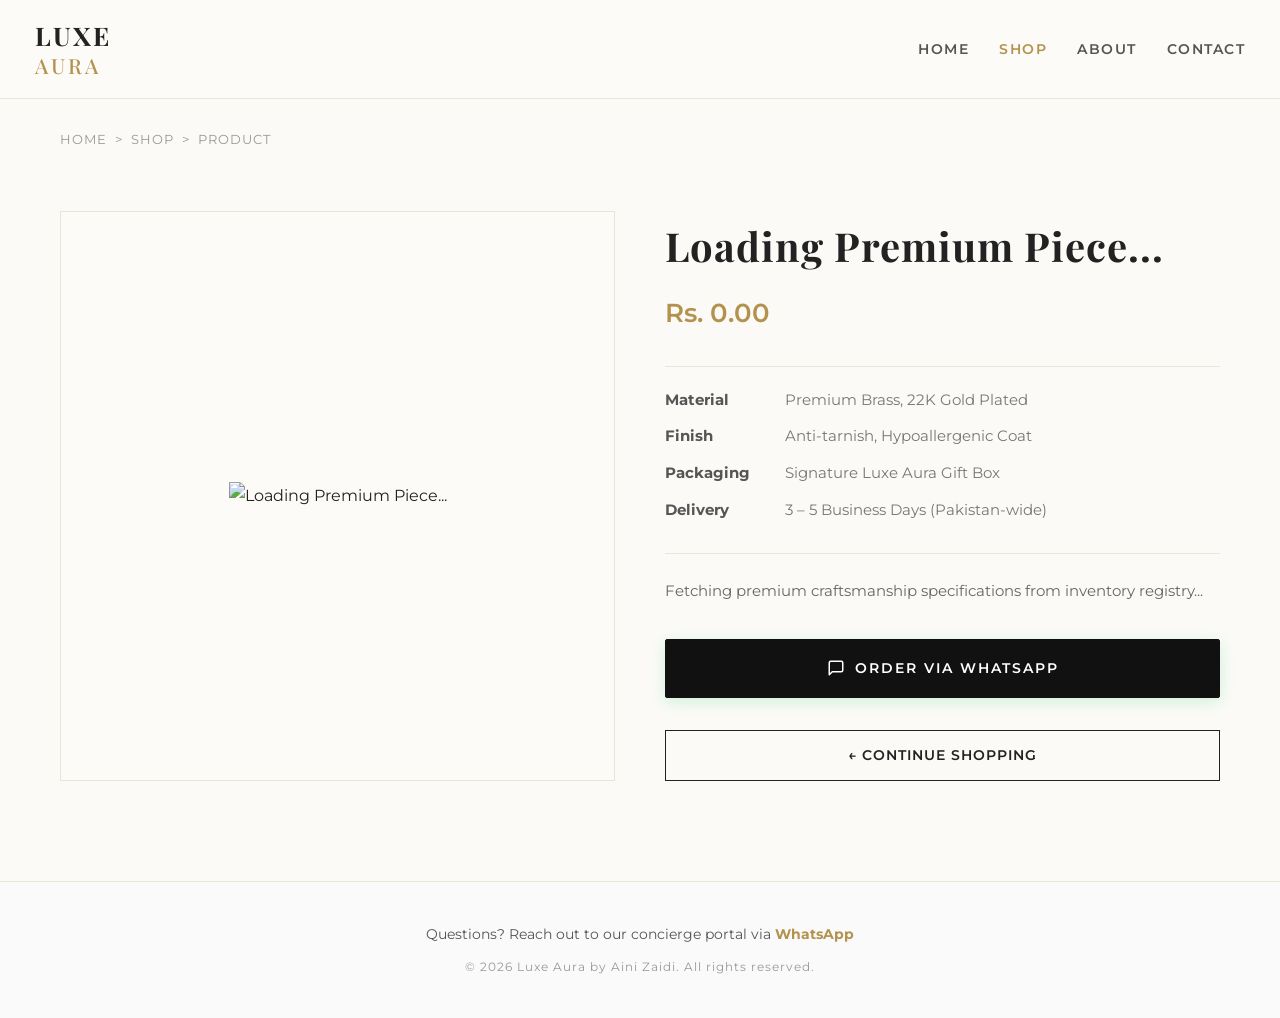
==== product-detail.html @ be536844 "Add files via upload" ====
<!DOCTYPE html>
<html lang="en">
<head>
    <meta charset="UTF-8">
    <meta name="viewport" content="width=device-width, initial-scale=1.0">
    <title>Product Details — Luxe Aura</title>
    <link rel="stylesheet" href="https://cdnjs.cloudflare.com/ajax/libs/font-awesome/6.4.0/css/all.min.css">
    <link rel="stylesheet" href="css/style.css">
    <style>
        /* Luxury Styling Alignment Backup */
        .detail-container-layout {
            display: grid;
            grid-template-columns: 1fr 1fr;
            gap: 50px;
            max-width: 1200px;
            margin: 60px auto;
            padding: 0 20px;
        }
        .img-display-wrapper {
            background: #fdfbf7;
            border: 1px solid #eae5da;
            padding: 30px;
            display: flex;
            align-items: center;
            justify-content: center;
            min-height: 500px;
        }
        .img-display-wrapper img {
            max-width: 100%;
            max-height: 550px;
            object-fit: contain;
        }
        .meta-content-wrapper {
            display: flex;
            flex-direction: column;
            justify-content: center;
        }
        .luxury-heading {
            font-family: 'Playfair Display', serif;
            font-size: 2.5rem;
            color: #222;
            margin-bottom: 10px;
            letter-spacing: 1px;
        }
        .luxury-price {
            font-size: 1.6rem;
            color: #b3924e;
            font-weight: 600;
            margin-bottom: 30px;
        }
        .spec-table-box {
            border-top: 1px solid #eae5da;
            border-bottom: 1px solid #eae5da;
            padding: 20px 0;
            margin-bottom: 25px;
        }
        .spec-row {
            display: flex;
            margin-bottom: 10px;
            font-size: 0.95rem;
        }
        .spec-label {
            width: 120px;
            font-weight: bold;
            color: #555;
        }
        .spec-val {
            color: #777;
        }
        .luxury-desc {
            color: #666;
            line-height: 1.6;
            margin-bottom: 35px;
            font-size: 0.95rem;
        }
        .order-btn {
            background-color: #25D366;
            color: white;
            display: flex;
            align-items: center;
            justify-content: center;
            gap: 12px;
            padding: 16px 30px;
            font-size: 1.1rem;
            font-weight: bold;
            text-decoration: none;
            text-transform: uppercase;
            letter-spacing: 1px;
            border-radius: 4px;
            transition: background 0.3s ease;
            box-shadow: 0 4px 15px rgba(37, 211, 102, 0.2);
        }
        .order-btn:hover {
            background-color: #20ba5a;
        }
        .back-shopping-btn {
            display: inline-block;
            margin-top: 20px;
            color: #222;
            text-decoration: none;
            font-size: 0.9rem;
            font-weight: 600;
            letter-spacing: 1px;
            text-align: center;
            border: 1px solid #222;
            padding: 12px;
            transition: all 0.3s ease;
        }
        .back-shopping-btn:hover {
            background: #222;
            color: #fff;
        }
        @media (max-width: 768px) {
            .detail-container-layout { grid-template-columns: 1fr; gap: 30px; }
        }
    </style>
</head>
<body>

  <header style="background: #fdfbf7; padding: 20px 0; border-bottom: 1px solid #eae5da; position: relative; z-index: 10000;">
    <div style="max-width: 1250px; margin: 0 auto; padding: 0 20px; display: flex; justify-content: space-between; align-items: center;">
        
        <div class="logo-box" style="line-height: 1.2;">
            <div style="font-family: var(--font-display, serif); font-size: 1.6rem; font-weight: 700; color: #222; letter-spacing: 2px;">LUXE</div>
            <div style="font-family: var(--font-display, serif); font-size: 1.3rem; font-weight: 500; color: #b3924e; letter-spacing: 3px; margin-top: 2px;">AURA</div>
        </div>

        <nav>
            <ul id="luxury-nav-links" style="display: flex; list-style: none; gap: 30px; margin: 0; padding: 0; transition: all 0.4s cubic-bezier(0.25, 0.46, 0.45, 0.94);">
                <li><a href="index.html" style="text-decoration: none; font-size: 0.9rem; font-weight: 600; letter-spacing: 1.5px; text-transform: uppercase; color: #555;">Home</a></li>
                <li><a href="shop.html" style="text-decoration: none; font-size: 0.9rem; font-weight: 600; letter-spacing: 1.5px; text-transform: uppercase; color: #b3924e;">Shop</a></li>
                <li><a href="index.html#about" style="text-decoration: none; font-size: 0.9rem; font-weight: 600; letter-spacing: 1.5px; text-transform: uppercase; color: #555;">About</a></li>
                <li><a href="index.html#contact" style="text-decoration: none; font-size: 0.9rem; font-weight: 600; letter-spacing: 1.5px; text-transform: uppercase; color: #555;">Contact</a></li>
            </ul>
        </nav>

        <div id="luxe-hamburger-trigger" style="display: none; flex-direction: column; gap: 6px; cursor: pointer; width: 26px; z-index: 10001;">
            <span style="width: 100%; height: 2px; background: #222; transition: 0.3s;"></span>
            <span style="width: 100%; height: 2px; background: #222; transition: 0.3s;"></span>
            <span style="width: 100%; height: 2px; background: #222; transition: 0.3s;"></span>
        </div>

    </div>
</header>

<style>
    @media (max-width: 768px) {
        #luxe-hamburger-trigger {
            display: flex !important; /* Only shows when viewport shrinks */
        }
        #luxury-nav-links {
            display: flex !important;
            flex-direction: column !important;
            position: fixed !important;
            top: 0 !important;
            right: -100% !important; /* Hidden off-screen safely */
            width: 260px !important;
            height: 100vh !important;
            background: #111111 !important; /* Black Gold Premium Theme Drawer */
            padding: 100px 40px !important;
            gap: 30px !important;
            box-shadow: -10px 0 30px rgba(0,0,0,0.2) !important;
        }
        #luxury-nav-links.drawer-active {
            right: 0 !important; /* Animated slide into layout */
        }
        #luxury-nav-links a {
            color: #fdfbf7 !important; /* Crisp contrast text inside drawer */
            font-size: 1.1rem !important;
            display: block !important;
        }
        #luxury-nav-links a:hover {
            color: #b3924e !important;
        }
    }
</style>

    <div style="max-width: 1200px; margin: 30px auto 0; padding: 0 20px; font-size: 0.8rem; color: #999; letter-spacing: 1px;">
        HOME &nbsp;>&nbsp; SHOP &nbsp;>&nbsp; PRODUCT
    </div>

    <main class="detail-container-layout">
        
        <div class="img-display-wrapper">
            <img id="product-detail-img" src="" alt="Loading Premium Piece..." />
        </div>

        <div class="meta-content-wrapper">
            <h1 id="product-detail-title" class="luxury-heading">Loading Premium Piece...</h1>
            
            <div id="product-detail-price" class="luxury-price">Rs. 0.00</div>

            <div class="spec-table-box">
                <div class="spec-row">
                    <div class="spec-label">Material</div>
                    <div class="spec-val">Premium Brass, 22K Gold Plated</div>
                </div>
                <div class="spec-row">
                    <div class="spec-label">Finish</div>
                    <div class="spec-val">Anti-tarnish, Hypoallergenic Coat</div>
                </div>
                <div class="spec-row">
                    <div class="spec-label">Packaging</div>
                    <div class="spec-val">Signature Luxe Aura Gift Box</div>
                </div>
                <div class="spec-row">
                    <div class="spec-label">Delivery</div>
                    <div class="spec-val">3 – 5 Business Days (Pakistan-wide)</div>
                </div>
            </div>

            <p id="product-detail-desc" class="luxury-desc">
                Fetching premium craftsmanship specifications from inventory registry...
            </p>

            <a id="whatsapp-order-btn" class="order-btn" href="#" style="display: flex; align-items: center; justify-content: center; gap: 10px; width: 100%; background: #111; color: #fff; border: 1px solid #111; padding: 16px 20px; font-size: 0.9rem; font-weight: 600; letter-spacing: 2px; text-transform: uppercase; text-decoration: none; border-radius: 2px; transition: all 0.3s cubic-bezier(0.25, 0.46, 0.45, 0.94); box-sizing: border-box; margin-bottom: 12px;">
    <svg width="18" height="18" viewBox="0 0 24 24" fill="none" stroke="currentColor" stroke-width="2" stroke-linecap="round" stroke-linejoin="round" style="transition: transform 0.3s ease;"><path d="M21 15a2 2 0 0 1-2 2H7l-4 4V5a2 2 0 0 1 2-2h14a2 2 0 0 1 2 2z"></path></svg>
    Order Via WhatsApp
</a>

<style>
    #whatsapp-order-btn:hover {
        background: #b3924e !important; /* Premium Luxury Gold Transition */
        border-color: #b3924e !important;
        box-shadow: 0 8px 20px rgba(179, 146, 78, 0.2);
        transform: translateY(-2px);
    }
    #whatsapp-order-btn:hover stroke {
        transform: scale(1.05);
    }
</style>

            <a href="shop.html" class="back-shopping-btn">
                ← CONTINUE SHOPPING
            </a>
        </div>
    </main>

    <footer style="border-top: 1px solid #eae5da; padding: 40px 0; margin-top: 100px; text-align: center; background: #fafafa;">
        <div style="max-width: 1200px; margin: 0 auto; padding: 0 20px;">
            <p style="font-size: 0.85rem; color: #555; margin-bottom: 10px;">
                Questions? Reach out to our concierge portal via 
                <a href="https://wa.me/923378057450" target="_blank" rel="noopener noreferrer" style="color: #b3924e; font-weight: bold; text-decoration: none;">WhatsApp</a>
            </p>
            <p style="font-size: 0.75rem; color: #999; letter-spacing: 1px;">
                &copy; 2026 Luxe Aura by Aini Zaidi. All rights reserved.
            </p>
        </div>
    </footer>

    <script src="js/data.js"></script>
    <script src="js/shop.js"></script>

</body>
</html>
---- css/style.css ----
/* ================================================================
   LUXE AURA BY AINI ZAIDI — style.css
   Palette : #fbfaf7 cream · #232221 charcoal · #b89742 gold
   Fonts   : Playfair Display · Montserrat
   Version : Final — all zoom & responsive bugs resolved
================================================================ */

/* ── GOOGLE FONTS ─────────────────────────────────────────── */
@import url('https://fonts.googleapis.com/css2?family=Montserrat:ital,wght@0,300;0,400;0,500;0,600;1,300&family=Playfair+Display:ital,wght@0,400;0,600;0,700;0,900;1,400;1,700&display=swap');

/* ── DESIGN TOKENS ────────────────────────────────────────── */
:root {
  --cream:        #fbfaf7;
  --cream-deep:   #f3f0e8;
  --charcoal:     #232221;
  --charcoal-lt:  #3d3b39;
  --mute:         #7a746e;
  --gold:         #b89742;
  --gold-lt:      #d4b56a;
  --gold-dk:      #8a6e2a;
  --gold-pale:    #f5edd8;
  --white:        #ffffff;
  --border:       #e6dfd3;
  --border-lt:    #ede8df;

  --font-display: 'Playfair Display', Georgia, 'Times New Roman', serif;
  --font-ui:      'Montserrat', 'Helvetica Neue', Arial, sans-serif;

  --nav-h:    76px;
  --radius-s: 3px;
  --radius:   6px;

  --shadow-sm:   0 2px 12px rgba(35,34,33,.07);
  --shadow-md:   0 6px 28px rgba(35,34,33,.10);
  --shadow-lg:   0 16px 56px rgba(35,34,33,.14);
  --shadow-gold: 0 8px 32px rgba(184,151,66,.22);

  --ease: .38s cubic-bezier(.25,.46,.45,.94);
}

/* ── RESET ────────────────────────────────────────────────── */
*, *::before, *::after { box-sizing: border-box; margin: 0; padding: 0; }

html {
  scroll-behavior: smooth;
  /* Kills horizontal scroll at the root — nothing can escape */
  overflow-x: clip;
}

body {
  background-color: var(--cream);
  color: var(--charcoal);
  font-family: var(--font-ui);
  font-size: 1rem;
  font-weight: 400;
  line-height: 1.75;
  -webkit-font-smoothing: antialiased;
  /* Second line of defence */
  overflow-x: clip;
}

img  { display: block; max-width: 100%; height: auto; }
a    { color: inherit; text-decoration: none; transition: color var(--ease); }
ul   { list-style: none; }

/* ── CONTAINER ────────────────────────────────────────────── */
/*
 * KEY FIX — zoom-out stability:
 * max-width:1260px  → caps layout width on ultra-wide / zoomed-out screens
 * width:92%         → comfortable side margins on every viewport
 * margin-inline:auto → keeps content centred in its OWN column, not in the
 *                      full viewport width (this stopped the "slides to centre"
 *                      behaviour when zoomed out while cards had margin:0 auto)
 */
.container {
  width: min(1260px, 92%);
  margin-inline: auto;
}

/* ── ORNAMENT ─────────────────────────────────────────────── */
.ornament {
  display: flex;
  align-items: center;
  justify-content: center;
  gap: 1rem;
  margin: 1.4rem auto 0;
}
.ornament::before,
.ornament::after {
  content: '';
  display: block;
  width: 48px; height: 1px;
  background: var(--gold);
}
.ornament-diamond {
  width: 6px; height: 6px;
  background: var(--gold);
  transform: rotate(45deg);
}

/* ═══════════════════════════════════════════════════════════ */
/*  NAVBAR                                                     */
/* ═══════════════════════════════════════════════════════════ */
.navbar {
  position: sticky;
  top: 0;
  z-index: 1000;
  height: var(--nav-h);
  background: rgba(251,250,247,.97);
  backdrop-filter: blur(14px) saturate(160%);
  -webkit-backdrop-filter: blur(14px) saturate(160%);
  border-bottom: 1px solid var(--border);
  box-shadow: 0 1px 0 rgba(184,151,66,.08);
}

.nav-inner {
  display: flex;
  align-items: center;
  justify-content: space-between;
  height: 100%;
  gap: clamp(.75rem, 2vw, 2rem);
}

/* Logo */
.nav-logo {
  font-family: var(--font-display);
  font-size: clamp(1.15rem, 2.5vw, 1.45rem);
  font-weight: 700;
  letter-spacing: .06em;
  color: var(--charcoal);
  white-space: nowrap;
  flex-shrink: 0;
  line-height: 1;
  /* Never let logo participate in overflow — it's the anchor */
  position: relative;
  z-index: 1;
}
.nav-logo span { color: var(--gold); }

/* Also covers any .logo h2 variant */
.logo h2 {
  font-family: var(--font-display);
  font-size: clamp(1.15rem, 2.5vw, 1.45rem);
  font-weight: 700;
  letter-spacing: .06em;
  color: var(--charcoal);
  white-space: nowrap;
}
.logo h2 span { color: var(--gold); }

/* Desktop nav links */
.nav-links {
  display: flex;
  align-items: center;
  gap: clamp(.9rem, 2.2vw, 2.4rem);
}
.nav-links a {
  font-family: var(--font-ui);
  font-size: clamp(.58rem, .9vw, .68rem);
  font-weight: 600;
  letter-spacing: .22em;
  text-transform: uppercase;
  color: var(--mute);
  position: relative;
  padding-bottom: 3px;
  white-space: nowrap;
}
.nav-links a::after {
  content: '';
  position: absolute;
  bottom: 0; left: 0;
  width: 0; height: 1px;
  background: var(--gold);
  transition: width var(--ease);
}
.nav-links a:hover,
.nav-links a.active { color: var(--charcoal); }
.nav-links a:hover::after,
.nav-links a.active::after { width: 100%; }

/* Hamburger — hidden on desktop */
.hamburger {
  display: none;
  flex-direction: column;
  justify-content: center;
  align-items: center;
  gap: 5px;
  background: none;
  border: none;
  cursor: pointer;
  padding: 8px;
  flex-shrink: 0;
  min-width: 44px;
  min-height: 44px;
}
.hamburger span {
  display: block;
  width: 22px; height: 1.5px;
  background: var(--charcoal);
  transition: var(--ease);
  transform-origin: center;
}
.hamburger.active span:nth-child(1) { transform: translateY(6.5px) rotate(45deg); }
.hamburger.active span:nth-child(2) { opacity: 0; transform: scaleX(0); }
.hamburger.active span:nth-child(3) { transform: translateY(-6.5px) rotate(-45deg); }

/* ═══════════════════════════════════════════════════════════ */
/*  HERO                                                       */
/* ═══════════════════════════════════════════════════════════ */
.hero {
  position: relative;
  min-height: calc(100vh - var(--nav-h));
  display: flex;
  align-items: center;
  background-image: url('https://images.unsplash.com/photo-1515562141207-7a88fb7ce338?w=1800&q=80&fit=crop');
  background-size: cover;
  background-position: center 40%;
  background-repeat: no-repeat;
  /* overflow:clip (not hidden) — preserves sticky positioning inside */
  overflow: clip;
}

/* Dark-gold gradient overlay */
.hero::before {
  content: '';
  position: absolute;
  inset: 0;
  background: linear-gradient(
    110deg,
    rgba(20,17,14,.82) 0%,
    rgba(35,27,10,.65) 45%,
    rgba(15,12,8,.30) 100%
  );
  z-index: 1;
}

/* Grain texture */
.hero::after {
  content: '';
  position: absolute;
  inset: 0;
  background-image: url("data:image/svg+xml,%3Csvg xmlns='http://www.w3.org/2000/svg' width='200' height='200'%3E%3Cfilter id='n'%3E%3CfeTurbulence type='fractalNoise' baseFrequency='.65' numOctaves='3' stitchTiles='stitch'/%3E%3C/filter%3E%3Crect width='200' height='200' filter='url(%23n)' opacity='.04'/%3E%3C/svg%3E");
  opacity: .45;
  z-index: 2;
  pointer-events: none;
}

.hero .container {
  position: relative;
  z-index: 3;
  padding-top: 4rem;
  padding-bottom: 4rem;
}

.hero-content {
  max-width: 620px;
  width: 100%;
}

.hero-eyebrow {
  display: inline-block;
  font-family: var(--font-ui);
  font-size: .65rem;
  font-weight: 600;
  letter-spacing: .35em;
  text-transform: uppercase;
  color: var(--gold-lt);
  margin-bottom: 1.6rem;
  opacity: 0;
  animation: heroFadeUp .9s .15s ease forwards;
}

.hero-title {
  font-family: var(--font-display);
  font-size: clamp(2.2rem, 5.5vw, 5rem);
  font-weight: 900;
  line-height: 1.08;
  color: var(--white);
  margin-bottom: 1.5rem;
  opacity: 0;
  animation: heroFadeUp .9s .3s ease forwards;
  overflow-wrap: break-word;
  word-break: break-word;
}
.hero-title em {
  font-style: italic;
  font-weight: 400;
  color: var(--gold-lt);
}

.hero-sub {
  font-size: clamp(.88rem, 1.4vw, 1rem);
  font-weight: 300;
  color: rgba(255,255,255,.72);
  max-width: 460px;
  line-height: 1.85;
  margin-bottom: 2.8rem;
  opacity: 0;
  animation: heroFadeUp .9s .45s ease forwards;
}

.hero-actions {
  display: flex;
  flex-wrap: wrap;
  gap: 1rem;
  opacity: 0;
  animation: heroFadeUp .9s .6s ease forwards;
}

/* ═══════════════════════════════════════════════════════════ */
/*  BUTTONS                                                    */
/* ═══════════════════════════════════════════════════════════ */
.btn {
  display: inline-flex;
  align-items: center;
  justify-content: center;
  gap: .55rem;
  font-family: var(--font-ui);
  font-size: .65rem;
  font-weight: 600;
  letter-spacing: .22em;
  text-transform: uppercase;
  padding: .9rem 2.4rem;
  border-radius: var(--radius-s);
  cursor: pointer;
  border: 1px solid transparent;
  transition: all var(--ease);
  white-space: nowrap;
  line-height: 1;
}

.btn-primary {
  background: var(--gold);
  color: var(--white);
  border-color: var(--gold);
  box-shadow: var(--shadow-gold);
}
.btn-primary:hover {
  background: var(--gold-dk);
  border-color: var(--gold-dk);
  transform: translateY(-2px);
  box-shadow: 0 12px 36px rgba(184,151,66,.35);
}

.btn-outline {
  background: transparent;
  color: var(--charcoal);
  border-color: var(--charcoal);
}
.btn-outline:hover {
  background: var(--charcoal);
  color: var(--white);
  transform: translateY(-2px);
}

.btn-outline-light {
  background: transparent;
  color: var(--white);
  border-color: rgba(255,255,255,.55);
}
.btn-outline-light:hover {
  background: rgba(255,255,255,.1);
  border-color: var(--white);
  transform: translateY(-2px);
}

.btn-gold-outline {
  background: transparent;
  color: var(--gold);
  border-color: var(--gold);
}
.btn-gold-outline:hover {
  background: var(--gold);
  color: var(--white);
  transform: translateY(-2px);
  box-shadow: var(--shadow-gold);
}

.btn-whatsapp {
  background: #25d366;
  color: var(--white);
  border-color: #25d366;
  font-size: .7rem;
  padding: 1.05rem 2.6rem;
  box-shadow: 0 6px 24px rgba(37,211,102,.28);
}
.btn-whatsapp:hover {
  background: #1da851;
  border-color: #1da851;
  transform: translateY(-2px);
  box-shadow: 0 12px 32px rgba(37,211,102,.38);
}
.btn-whatsapp svg { flex-shrink: 0; }

/* ═══════════════════════════════════════════════════════════ */
/*  SECTIONS                                                   */
/* ═══════════════════════════════════════════════════════════ */
.section { padding: 6rem 0; }

.section-alt {
  background: var(--cream-deep);
  position: relative;
}
.section-alt::before {
  content: '';
  position: absolute;
  inset: 0;
  background-image: url("data:image/svg+xml,%3Csvg width='60' height='60' viewBox='0 0 60 60' xmlns='http://www.w3.org/2000/svg'%3E%3Cg fill='none' fill-rule='evenodd'%3E%3Cg fill='%23b89742' fill-opacity='0.035'%3E%3Cpath d='M36 34v-4h-2v4h-4v2h4v4h2v-4h4v-2h-4zm0-30V0h-2v4h-4v2h4v4h2V6h4V4h-4zM6 34v-4H4v4H0v2h4v4h2v-4h4v-2H6zM6 4V0H4v4H0v2h4v4h2V6h4V4H6z'/%3E%3C/g%3E%3C/g%3E%3C/svg%3E");
  pointer-events: none;
}

.section-head {
  text-align: center;
  margin-bottom: 4rem;
}

.section-label {
  display: block;
  font-family: var(--font-ui);
  font-size: .62rem;
  font-weight: 600;
  letter-spacing: .32em;
  text-transform: uppercase;
  color: var(--gold);
  margin-bottom: .75rem;
}

.section-title {
  font-family: var(--font-display);
  font-size: clamp(1.7rem, 3.5vw, 2.9rem);
  font-weight: 700;
  line-height: 1.2;
  color: var(--charcoal);
}

/* ═══════════════════════════════════════════════════════════ */
/*  PRODUCT GRID                                               */
/*                                                             */
/*  ZOOM-OUT FIX STRATEGY:                                     */
/*  - Grid uses auto-fill + minmax so it self-heals at any     */
/*    viewport or zoom level — more columns appear naturally.  */
/*  - max-width is NOT on .product-card because that causes    */
/*    cards to centre-drift inside wide grid cells when zoomed */
/*    out. Instead the grid column min (260px) acts as the     */
/*    natural lower bound; cards always fill their cell 100%.  */
/* ═══════════════════════════════════════════════════════════ */
.product-grid {
  display: grid;
  /*
   * min(260px, 100%) prevents the minmax from requesting a
   * wider column than the container itself (critical when the
   * container is narrower than 260px on tiny phones).
   */
  grid-template-columns: repeat(auto-fill, minmax(min(260px, 100%), 1fr));
  gap: 2.2rem;
  width: 100%;
}

/* ═══════════════════════════════════════════════════════════ */
/*  PRODUCT CARD                                               */
/* ═══════════════════════════════════════════════════════════ */
.product-card {
  /*
   * width:100% fills the grid cell completely.
   * NO max-width here — that was causing cards to shrink and
   * drift to the centre of their cells on zoom-out.
   * The grid column definition handles width limits instead.
   */
  width: 100%;
  background: var(--white);
  border: 1px solid var(--border-lt);
  border-radius: var(--radius);
  overflow: hidden;
  display: flex;
  flex-direction: column;
  box-shadow: var(--shadow-sm);
  transition: transform var(--ease), box-shadow var(--ease), border-color var(--ease);
  animation: cardReveal .5s ease both;
}
.product-card:nth-child(1) { animation-delay: .05s; }
.product-card:nth-child(2) { animation-delay: .13s; }
.product-card:nth-child(3) { animation-delay: .21s; }
.product-card:nth-child(4) { animation-delay: .29s; }
.product-card:nth-child(5) { animation-delay: .37s; }

.product-card:hover {
  transform: translateY(-8px);
  box-shadow: var(--shadow-lg);
  border-color: var(--gold-lt);
}

/* ── Card image — aspect-ratio governed, never a fixed height */
/*
 * Using aspect-ratio:4/5 (portrait) instead of 1:1 square
 * gives a more refined jewellery-catalogue feel and prevents
 * the "flattened" look on wide cards.
 */
.card-img-wrap,
.product-image-container {
  position: relative;
  overflow: hidden;
  width: 100%;
  aspect-ratio: 4 / 5;
  background: var(--cream-deep);
  flex-shrink: 0;
  display: block;
}

.card-img-wrap img,
.product-image-container img {
  width: 100%;
  height: 100%;
  object-fit: cover;
  object-position: center top;
  display: block;
  transition: transform .7s cubic-bezier(.25,.46,.45,.94);
}

.product-card:hover .card-img-wrap img,
.product-card:hover .product-image-container img {
  transform: scale(1.08);
}

/* Gold glow border on hover */
.product-card:hover .card-img-wrap,
.product-card:hover .product-image-container {
  box-shadow: 0 0 16px rgba(184,151,66,.22);
}

/* "View Details" overlay */
.card-overlay {
  position: absolute;
  bottom: 0; left: 0; right: 0;
  display: flex;
  align-items: center;
  justify-content: center;
  padding: 1.2rem;
  background: linear-gradient(0deg, rgba(20,17,14,.75) 0%, transparent 100%);
  font-family: var(--font-ui);
  font-size: .58rem;
  font-weight: 600;
  letter-spacing: .22em;
  text-transform: uppercase;
  color: var(--white);
  opacity: 0;
  transform: translateY(6px);
  transition: opacity var(--ease), transform var(--ease);
}
.product-card:hover .card-overlay {
  opacity: 1;
  transform: translateY(0);
}

/* Gold corner accent */
.card-img-wrap::before {
  content: '';
  position: absolute;
  top: 12px; right: 12px;
  width: 26px; height: 26px;
  border-top: 1px solid rgba(184,151,66,.6);
  border-right: 1px solid rgba(184,151,66,.6);
  z-index: 2;
  opacity: 0;
  transition: opacity var(--ease);
}
.product-card:hover .card-img-wrap::before { opacity: 1; }

/* Card body */
.card-info {
  padding: 1.5rem 1.7rem 1.9rem;
  display: flex;
  flex-direction: column;
  gap: .4rem;
  flex: 1;
  border-top: 1px solid var(--border-lt);
  /* Prevents long text from creating overflow */
  min-width: 0;
}

.card-category {
  font-family: var(--font-ui);
  font-size: .58rem;
  font-weight: 600;
  letter-spacing: .24em;
  text-transform: uppercase;
  color: var(--gold);
}

.card-name {
  font-family: var(--font-display);
  font-size: clamp(.95rem, 1.4vw, 1.1rem);
  font-weight: 600;
  line-height: 1.3;
  color: var(--charcoal);
  overflow-wrap: break-word;
  word-break: break-word;
}
.card-name a:hover { color: var(--gold); }

.card-price {
  font-family: var(--font-ui);
  font-size: .88rem;
  font-weight: 500;
  color: var(--mute);
  margin-top: .15rem;
}

.card-btn {
  display: inline-flex;
  align-items: center;
  gap: .4rem;
  margin-top: .9rem;
  font-family: var(--font-ui);
  font-size: .6rem;
  font-weight: 600;
  letter-spacing: .2em;
  text-transform: uppercase;
  color: var(--gold-dk);
  width: fit-content;
}
.card-btn::after {
  content: '→';
  font-size: .75rem;
  transition: transform var(--ease);
}
.card-btn:hover::after { transform: translateX(4px); }

/* ═══════════════════════════════════════════════════════════ */
/*  PAGE HERO  (inner pages — shop, detail)                   */
/* ═══════════════════════════════════════════════════════════ */
.page-hero {
  background:
    linear-gradient(rgba(35,34,33,.55), rgba(35,34,33,.55)),
    url('https://images.unsplash.com/photo-1573408301185-9519f94de95e?w=1400&q=75&fit=crop')
    center / cover no-repeat;
  padding: 5rem 0 4.5rem;
  text-align: center;
  border-bottom: 1px solid var(--border);
  overflow: clip;
}
.page-hero .section-label { color: var(--gold-lt); }
.page-hero .section-title {
  color: var(--white);
  font-size: clamp(1.5rem, 3.5vw, 2.6rem);
}
.page-hero p {
  color: rgba(255,255,255,.68);
  font-size: .95rem;
  margin-top: .6rem;
}

/* ═══════════════════════════════════════════════════════════ */
/*  SHOP PAGE — sidebar + grid layout                         */
/* ═══════════════════════════════════════════════════════════ */
.shop-layout {
  display: grid;
  grid-template-columns: 220px 1fr;
  gap: 3.5rem;
  align-items: start;
}

/* Sidebar */
.shop-sidebar {
  position: sticky;
  top: calc(var(--nav-h) + 1.5rem);
  background: var(--white);
  border: 1px solid var(--border);
  border-radius: var(--radius);
  padding: 2rem 1.8rem;
  box-shadow: var(--shadow-sm);
  max-height: calc(100vh - var(--nav-h) - 3rem);
  overflow-y: auto;
}

.sidebar-title {
  font-family: var(--font-display);
  font-size: 1.05rem;
  font-weight: 700;
  color: var(--charcoal);
  margin-bottom: 1.4rem;
  padding-bottom: 1rem;
  border-bottom: 1px solid var(--border-lt);
}

.filter-group { margin-bottom: 1.8rem; }

.filter-group-label {
  display: block;
  font-family: var(--font-ui);
  font-size: .58rem;
  font-weight: 600;
  letter-spacing: .24em;
  text-transform: uppercase;
  color: var(--gold);
  margin-bottom: .8rem;
}

.filter-btn {
  display: block;
  width: 100%;
  text-align: left;
  background: none;
  border: none;
  cursor: pointer;
  padding: .5rem .6rem;
  font-family: var(--font-ui);
  font-size: .82rem;
  font-weight: 400;
  color: var(--mute);
  border-radius: var(--radius-s);
  transition: background var(--ease), color var(--ease), padding-left var(--ease);
  margin-bottom: .15rem;
}
.filter-btn:hover {
  background: var(--gold-pale);
  color: var(--charcoal);
  padding-left: 1rem;
}
.filter-btn.active {
  background: var(--gold-pale);
  color: var(--gold-dk);
  font-weight: 600;
  padding-left: 1rem;
}

.no-results {
  text-align: center;
  padding: 5rem 1rem;
  color: var(--mute);
  font-style: italic;
  font-size: 1.05rem;
  grid-column: 1 / -1;
}

/* ═══════════════════════════════════════════════════════════ */
/*  PRODUCT DETAIL PAGE                                        */
/* ═══════════════════════════════════════════════════════════ */
.detail-section { padding: 4rem 0 7rem; }

.breadcrumb {
  font-family: var(--font-ui);
  font-size: .65rem;
  font-weight: 500;
  letter-spacing: .12em;
  text-transform: uppercase;
  color: var(--mute);
  margin-bottom: 3rem;
  display: flex;
  align-items: center;
  gap: .5rem;
  flex-wrap: wrap;
}
.breadcrumb a { color: var(--gold); }
.breadcrumb a:hover { text-decoration: underline; }
.breadcrumb .sep { opacity: .4; }

/*
 * DETAIL GRID — two equal columns on desktop.
 * Left column is the image (sticky), right is the info panel.
 * Collapses to a single column at ≤768px (see media queries).
 */
.detail-grid {
  display: grid;
  grid-template-columns: 1fr 1fr;
  gap: 4.5rem;
  align-items: start;
}

/* ── Detail image ── */
.detail-img-wrap {
  position: sticky;
  top: calc(var(--nav-h) + 1.5rem);
  border-radius: var(--radius);
  overflow: hidden;
  box-shadow: var(--shadow-lg);
  background: var(--cream-deep);
  /*
   * Portrait aspect-ratio — NO fixed height.
   * Scales perfectly with its column width at every viewport.
   */
  aspect-ratio: 4 / 5;
  width: 100%;
}
.detail-img-wrap img {
  width: 100%;
  height: 100%;
  object-fit: cover;
  object-position: center;
  display: block;
  transition: transform .8s var(--ease);
}
.detail-img-wrap:hover img { transform: scale(1.04); }

/* ── Detail info panel ── */
.detail-info {
  padding-top: .25rem;
  min-width: 0;     /* Prevents overflow within the grid column */
}

#detail-category {
  display: block;
  font-family: var(--font-ui);
  font-size: .6rem;
  font-weight: 600;
  letter-spacing: .28em;
  text-transform: uppercase;
  color: var(--gold);
  margin-bottom: .9rem;
}

#detail-name {
  font-family: var(--font-display);
  font-size: clamp(1.6rem, 2.8vw, 2.7rem);
  font-weight: 700;
  line-height: 1.18;
  color: var(--charcoal);
  overflow-wrap: break-word;
  word-break: break-word;
}

.detail-gold-line {
  width: 40px; height: 1.5px;
  background: var(--gold);
  margin: 1.4rem 0;
}

#detail-price {
  font-family: var(--font-display);
  font-size: clamp(1.3rem, 2.5vw, 1.7rem);
  font-weight: 600;
  color: var(--gold-dk);
  margin-bottom: 1.6rem;
}

#detail-desc {
  font-size: clamp(.85rem, 1.2vw, .95rem);
  color: var(--mute);
  line-height: 1.95;
  margin-bottom: 2.4rem;
  font-weight: 300;
  overflow-wrap: break-word;
  word-break: break-word;
}

.detail-meta {
  border-top: 1px solid var(--border-lt);
  border-bottom: 1px solid var(--border-lt);
  padding: 1.4rem 0;
  margin-bottom: 2.6rem;
  display: flex;
  flex-direction: column;
  gap: .65rem;
}
.detail-meta span {
  display: flex;
  gap: .75rem;
  font-family: var(--font-ui);
  font-size: .8rem;
  color: var(--mute);
  flex-wrap: wrap;
}
.detail-meta strong {
  color: var(--charcoal);
  font-weight: 600;
  min-width: 90px;
  flex-shrink: 0;
}

.detail-actions {
  display: flex;
  flex-direction: column;
  gap: 1rem;
}

/* ═══════════════════════════════════════════════════════════ */
/*  ABOUT STRIP                                                */
/* ═══════════════════════════════════════════════════════════ */
.about-strip {
  position: relative;
  background:
    linear-gradient(rgba(20,17,12,.88), rgba(20,17,12,.88)),
    url('https://images.unsplash.com/photo-1602173574767-37ac01994b2a?w=1400&q=70&fit=crop')
    center / cover no-repeat fixed;
  color: var(--white);
  padding: 7rem 0;
  text-align: center;
  overflow: clip;
}
.about-strip::before {
  content: '';
  position: absolute;
  inset: 0;
  background: radial-gradient(ellipse 70% 80% at center, rgba(184,151,66,.1) 0%, transparent 70%);
  pointer-events: none;
}
.about-strip .container { position: relative; }
.about-strip .section-label { color: var(--gold-lt); }
.about-strip .section-title { color: var(--white); }
.about-strip p.about-body {
  max-width: 580px;
  margin: 1.2rem auto 0;
  color: rgba(255,255,255,.65);
  font-size: .97rem;
  line-height: 1.9;
}

/* ═══════════════════════════════════════════════════════════ */
/*  PROMISE CARDS                                              */
/* ═══════════════════════════════════════════════════════════ */
.promise-grid {
  display: grid;
  grid-template-columns: repeat(auto-fill, minmax(min(210px, 100%), 1fr));
  gap: 2rem;
}

.promise-card {
  background: var(--white);
  border: 1px solid var(--border-lt);
  border-radius: var(--radius);
  padding: 2.2rem 1.8rem;
  text-align: center;
  box-shadow: var(--shadow-sm);
  transition: transform var(--ease), box-shadow var(--ease);
}
.promise-card:hover {
  transform: translateY(-5px);
  box-shadow: var(--shadow-md);
}
.promise-card .icon {
  font-size: 1.5rem;
  margin-bottom: 1rem;
  display: block;
  color: var(--gold);
}
.promise-card h3 {
  font-family: var(--font-display);
  font-size: 1rem;
  font-weight: 700;
  color: var(--charcoal);
  margin-bottom: .5rem;
}
.promise-card p {
  font-size: .82rem;
  color: var(--mute);
  line-height: 1.7;
}

/* ═══════════════════════════════════════════════════════════ */
/*  FOOTER                                                     */
/* ═══════════════════════════════════════════════════════════ */
footer {
  background: #141210;
  color: rgba(255,255,255,.45);
  padding: 3.5rem 0 2.5rem;
  text-align: center;
  border-top: 1px solid rgba(184,151,66,.15);
}
.footer-logo {
  font-family: var(--font-display);
  font-size: clamp(1.15rem, 3vw, 1.45rem);
  font-weight: 700;
  color: var(--gold-lt);
  letter-spacing: .06em;
  margin-bottom: .5rem;
}
footer .footer-tagline {
  font-size: .8rem;
  letter-spacing: .12em;
  text-transform: uppercase;
  margin-bottom: 1.2rem;
  color: rgba(255,255,255,.35);
}
footer p { font-size: .82rem; line-height: 1.8; }
footer a { color: var(--gold-lt); }
footer a:hover { color: var(--white); }
.footer-divider {
  width: 36px; height: 1px;
  background: rgba(184,151,66,.3);
  margin: 1.4rem auto;
}
.footer-copy {
  font-size: .68rem !important;
  opacity: .4;
  margin-top: 1.2rem !important;
}

/* ═══════════════════════════════════════════════════════════ */
/*  ANIMATIONS                                                 */
/* ═══════════════════════════════════════════════════════════ */
@keyframes heroFadeUp {
  from { opacity: 0; transform: translateY(28px); }
  to   { opacity: 1; transform: translateY(0); }
}
@keyframes cardReveal {
  from { opacity: 0; transform: translateY(18px); }
  to   { opacity: 1; transform: translateY(0); }
}

/* ═══════════════════════════════════════════════════════════ */
/*  RESPONSIVE BREAKPOINTS                                     */
/*                                                             */
/*  Strategy:                                                  */
/*  1280px+ → 3–4 grid columns, full desktop layout           */
/*  1100px  → shop sidebar narrows slightly                    */
/*   992px  → sidebar collapses to pill-filter strip           */
/*   768px  → hamburger nav, 1-col product grid, detail stacks */
/*   480px  → minor adjustments for small phones              */
/*   360px  → minimum safety net for very small devices        */
/* ═══════════════════════════════════════════════════════════ */

/* ── 1100px ── */
@media (max-width: 1100px) {
  .shop-layout {
    grid-template-columns: 195px 1fr;
    gap: 2.5rem;
  }
}

/* ── 992px — tablet portrait ── */
@media (max-width: 992px) {

  /* Shop sidebar → horizontal pill-filter strip */
  .shop-layout {
    grid-template-columns: 1fr;
    gap: 1.8rem;
  }
  .shop-sidebar {
    position: static;
    max-height: none;
    overflow-y: visible;
    display: flex;
    flex-wrap: wrap;
    gap: .5rem 1.2rem;
    padding: 1.2rem 1.4rem;
    align-items: flex-start;
  }
  .sidebar-title { display: none; }
  .filter-group {
    margin-bottom: 0;
    display: flex;
    flex-wrap: wrap;
    gap: .35rem;
    align-items: center;
  }
  .filter-group-label { width: 100%; margin-bottom: .2rem; }

  /* Pill style for tablet/mobile filter buttons */
  .filter-btn {
    display: inline-block;
    width: auto;
    padding: .35rem 1rem;
    border: 1px solid var(--border);
    border-radius: 20px;
    font-size: .72rem;
    color: var(--charcoal);
    transition: background var(--ease), border-color var(--ease), color var(--ease);
  }
  .filter-btn:hover { padding-left: 1rem; background: var(--gold-pale); border-color: var(--gold-lt); }
  .filter-btn.active {
    background: var(--gold-pale);
    border-color: var(--gold-lt);
    color: var(--gold-dk);
    font-weight: 600;
    padding-left: 1rem;
  }

  /* Detail: stack at 992 too (prevents squeeze on tablets) */
  .detail-grid {
    grid-template-columns: 1fr;
    gap: 2.5rem;
  }
  .detail-img-wrap {
    position: static;       /* Remove sticky — not needed stacked */
    max-width: 520px;
    margin-inline: auto;
    aspect-ratio: 4 / 5;   /* Keep portrait on tablet */
  }

  .hero { min-height: 72vh; }
}

/* ── 768px — mobile ── */
@media (max-width: 768px) {
  :root { --nav-h: 62px; }
  body  { font-size: 15px; }

  /* Nav — hamburger mode */
  .hamburger { display: flex; }

  .nav-links {
    /*
     * Positioned absolutely below the navbar bar.
     * Width matches the full viewport — not just .container —
     * so there is no gap on either side.
     */
    position: fixed;          /* fixed (not absolute) so it doesn't scroll away */
    top: var(--nav-h);
    left: 0;
    right: 0;
    background: var(--cream);
    border-bottom: 1px solid var(--border);
    flex-direction: column;
    align-items: stretch;
    gap: 0;
    padding: .4rem 0 .8rem;
    display: none;
    box-shadow: var(--shadow-md);
    z-index: 999;
  }
  .nav-links.open { display: flex; }
  .nav-links li   { width: 100%; }
  .nav-links a {
    display: block;
    padding: .85rem 1.4rem;
    font-size: .72rem;
    letter-spacing: .18em;
    border-bottom: 1px solid var(--border-lt);
  }
  .nav-links a::after { display: none; }

  /* Hero */
  .hero {
    min-height: 85vh;
    background-position: 60% center;
    align-items: flex-end;
    padding-bottom: 0;
  }
  .hero .container {
    padding-top: 3rem;
    padding-bottom: 3.5rem;
  }
  .hero-content  { max-width: 100%; }
  .hero-title    { font-size: clamp(1.9rem, 9vw, 2.8rem); }
  .hero-sub      { font-size: .88rem; margin-bottom: 2rem; max-width: 100%; }
  .hero-actions  { flex-direction: column; gap: .75rem; }
  .hero-actions .btn { width: 100%; justify-content: center; padding: 1rem 1.5rem; }

  /* Product grid — strictly 1 column */
  .product-grid {
    grid-template-columns: 1fr;
    gap: 1.5rem;
  }

  /* Sections */
  .section      { padding: 3.5rem 0; }
  .section-head { margin-bottom: 2.5rem; }

  /* About */
  .about-strip {
    padding: 4.5rem 0;
    background-attachment: scroll;  /* parallax unreliable on mobile */
  }

  /* Promise grid — 2 cols on mobile */
  .promise-grid { grid-template-columns: 1fr 1fr; }

  /* ── Product Detail — the main bug fix ──────────────────── */
  /*
   * BUG: On mobile the detail-grid was still 1fr 1fr at 768px
   * in the old breakpoint, which caused the image to get half
   * the viewport width. With a portrait 4/5 ratio on a ~180px
   * column, the image became extremely tall and pushed all
   * content off-screen (the "cropping" the user reported).
   *
   * FIX: Already stacked at 992px above. Here we refine
   * sizing and ensure position:static so the image behaves
   * predictably in document flow.
   */
  .detail-section   { padding: 2rem 0 4rem; }
  .detail-grid      { gap: 2rem; }  /* already 1-col from 992px rule */

  .detail-img-wrap  {
    position: static;
    width: 100%;
    max-width: 100%;
    /*
     * Switch to square on mobile — portrait 4/5 on a narrow
     * screen is very tall; square feels balanced and leaves
     * room for the info panel below without excessive scrolling.
     */
    aspect-ratio: 1 / 1;
    margin-inline: 0;
  }

  #detail-name  { font-size: clamp(1.5rem, 6vw, 2rem); }
  #detail-price { font-size: clamp(1.15rem, 5vw, 1.4rem); }
  #detail-desc  { font-size: .88rem; }

  .detail-meta span   { flex-direction: column; gap: .2rem; }
  .detail-meta strong { min-width: unset; }

  .detail-actions .btn { width: 100%; justify-content: center; }

  /* Page hero (shop.html header) */
  .page-hero { padding: 3.2rem 0 2.8rem; }

  /* Shop filter bar */
  .shop-sidebar { gap: .4rem .8rem; padding: .9rem 1rem; }
  .filter-btn   { font-size: .68rem; padding: .3rem .85rem; }

  /* Footer */
  footer { padding: 2.5rem 0 2rem; }
}

/* ── 480px — small phones ── */
@media (max-width: 480px) {
  .promise-grid  { grid-template-columns: 1fr; }
  .hero-title    { font-size: clamp(1.75rem, 9vw, 2.2rem); }
  .breadcrumb    { font-size: .58rem; gap: .3rem; }

  .filter-group  { flex-direction: column; align-items: flex-start; }
  .filter-btn    { border-radius: var(--radius-s); width: 100%; }

  .card-info     { padding: 1.2rem 1.3rem 1.5rem; }
}

/* ── 360px — very small devices ── */
@media (max-width: 360px) {
  .container     { width: 95%; }
  .hero-title    { font-size: 1.7rem; }
  .btn           { padding: .85rem 1.2rem; font-size: .6rem; letter-spacing: .14em; }
  .btn-whatsapp  { padding: .9rem 1.2rem; }
  .detail-meta strong { min-width: unset; }
}

/* ========================================================================== */
/* LUXURY PRODUCT CARD UPGRADES (HIGH-END AESTHETIC)                          */
/* ========================================================================== --> */

/* Main Card Wrapper */
.product-card, .shop-item-card {
    background: #ffffff;
    border: 1px solid #eae5da;
    border-radius: 4px;
    padding: 15px;
    text-align: center;
    position: relative;
    overflow: hidden;
    /* Soft premium shadow initial state */
    box-shadow: 0 4px 15px rgba(0, 0, 0, 0.02);
    transition: all 0.4s cubic-bezier(0.25, 0.46, 0.45, 0.94);
}

/* Image Container Frame */
.product-card .img-container, .shop-item-card .image-wrapper {
    background: #fdfbf7;
    border-radius: 2px;
    overflow: hidden;
    position: relative;
    display: flex;
    justify-content: center;
    align-items: center;
    margin-bottom: 20px;
}

/* Product Image Smooth Transition Setup */
.product-card img, .shop-item-card img {
    width: 100%;
    height: auto;
    object-fit: cover;
    transition: transform 0.6s cubic-bezier(0.25, 0.46, 0.45, 0.94);
}

/* ========================================================================== */
/* THE HOVER MAGIC (THE ULTRA LUXE GLOW & RISE)                              */
/* ========================================================================== */

.product-card:hover, .shop-item-card:hover {
    /* Subtle lifting effect + classy dark-gold tinted smooth shadow */
    transform: translateY(-8px);
    border-color: #b3924e;
    box-shadow: 0 12px 30px rgba(179, 146, 78, 0.12);
}

/* Image zoom inside container on card hover */
.product-card:hover img, .shop-item-card:hover img {
    transform: scale(1.06);
}

/* Smooth text color shift on hover */
.product-card:hover .product-title, .shop-item-card:hover h3 {
    color: #b3924e;
    transition: color 0.3s ease;
}

/* Premium Quick View or Button Overlay (Optional, if you have one) */
.product-card .shop-btn:hover {
    background-color: #222 !important;
    color: #fff !important;
    box-shadow: 0 4px 12px rgba(0,0,0,0.15);
}

/* ==========================================================================
   STANDALONE FLOATING AUTO-SUGGESTIONS DROPDOWN SYSTEM
   ========================================================================== */
.nav-search.search-wrapper:focus-within {
    border-color: #b3924e !important;
    box-shadow: 0 6px 20px rgba(179, 146, 78, 0.15) !important;
    width: 360px !important; /* Elegant focus micro-expansion */
}

/* Luxury Auto-Suggest Floating Dropdown Panel */
.search-suggestions-dropdown {
    position: absolute;
    top: calc(100% + 10px);
    left: 0;
    width: 100%;
    background: rgba(253, 251, 247, 0.98);
    backdrop-filter: blur(15px);
    border: 1px solid #eae5da;
    border-radius: 12px;
    max-height: 260px;
    overflow-y: auto;
    z-index: 999999 !important;
    box-shadow: 0 12px 30px rgba(0,0,0,0.08);
    animation: standaloneSlideDown 0.2s ease-out;
}

@keyframes standaloneSlideDown {
    from { opacity: 0; transform: translateY(-6px); }
    to { opacity: 1; transform: translateY(0); }
}

.search-suggestions-dropdown::-webkit-scrollbar {
    width: 4px;
}
.search-suggestions-dropdown::-webkit-scrollbar-thumb {
    background: #eae5da;
    border-radius: 10px;
}

/* Responsiveness fallback for small screen views */
@media (max-width: 991px) {
    .nav-search.search-wrapper {
        position: relative !important;
        left: 0 !important;
        transform: none !important;
        width: 100% !important;
        margin: 12px 0 !important;
    }
}
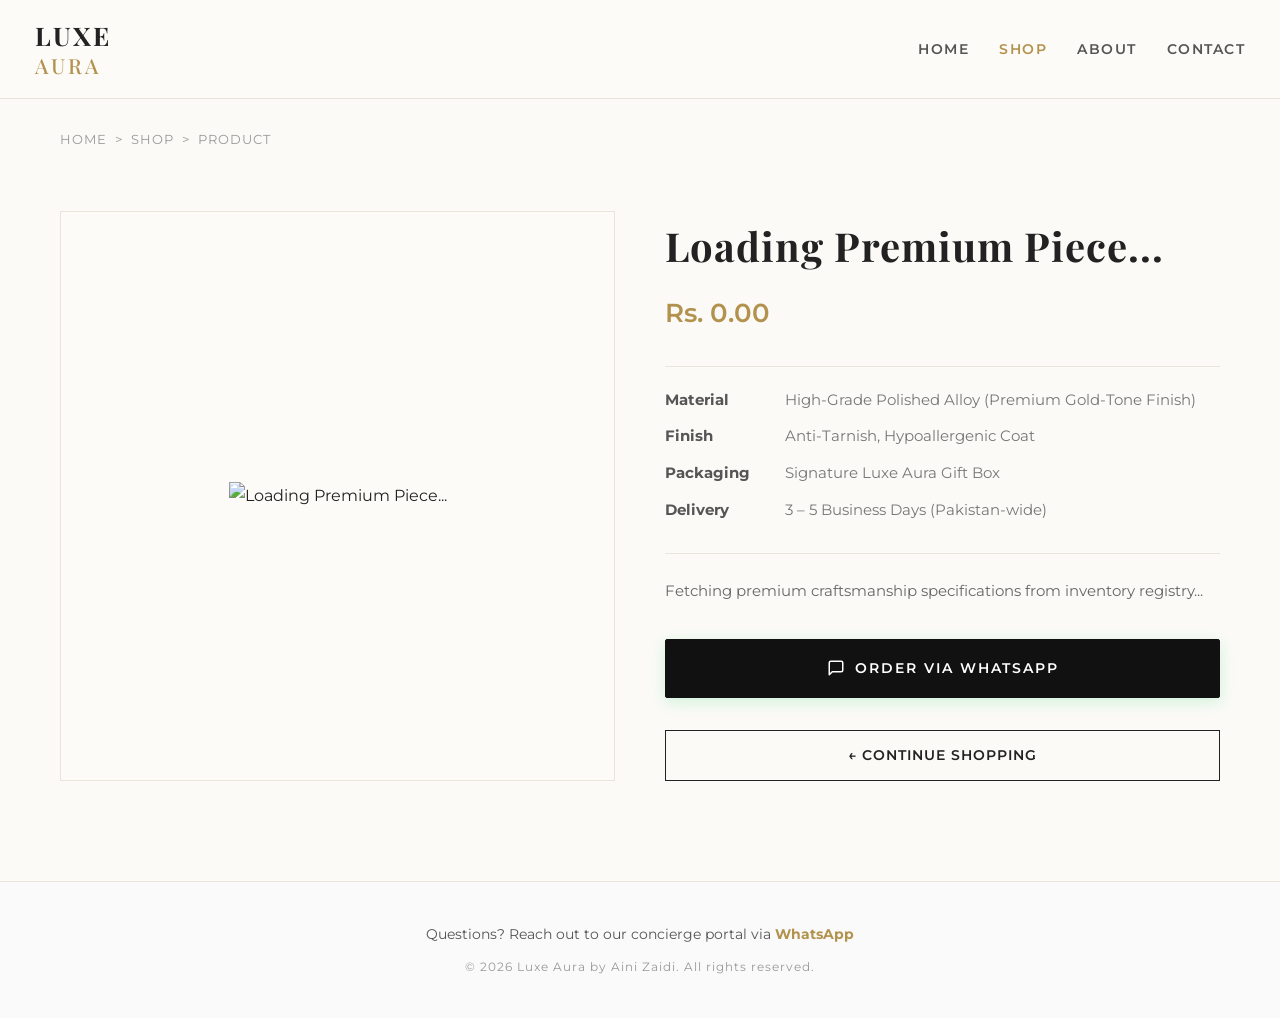
==== commit 01930d10: "product" ====
--- a/product-detail.html
+++ b/product-detail.html
@@ -193,11 +193,11 @@
             <div class="spec-table-box">
                 <div class="spec-row">
                     <div class="spec-label">Material</div>
-                    <div class="spec-val">Premium Brass, 22K Gold Plated</div>
+                    <div class="spec-val">High-Grade Polished Alloy (Premium Gold-Tone Finish)</div>
                 </div>
                 <div class="spec-row">
                     <div class="spec-label">Finish</div>
-                    <div class="spec-val">Anti-tarnish, Hypoallergenic Coat</div>
+                    <div class="spec-val">Anti-Tarnish, Hypoallergenic Coat</div>
                 </div>
                 <div class="spec-row">
                     <div class="spec-label">Packaging</div>
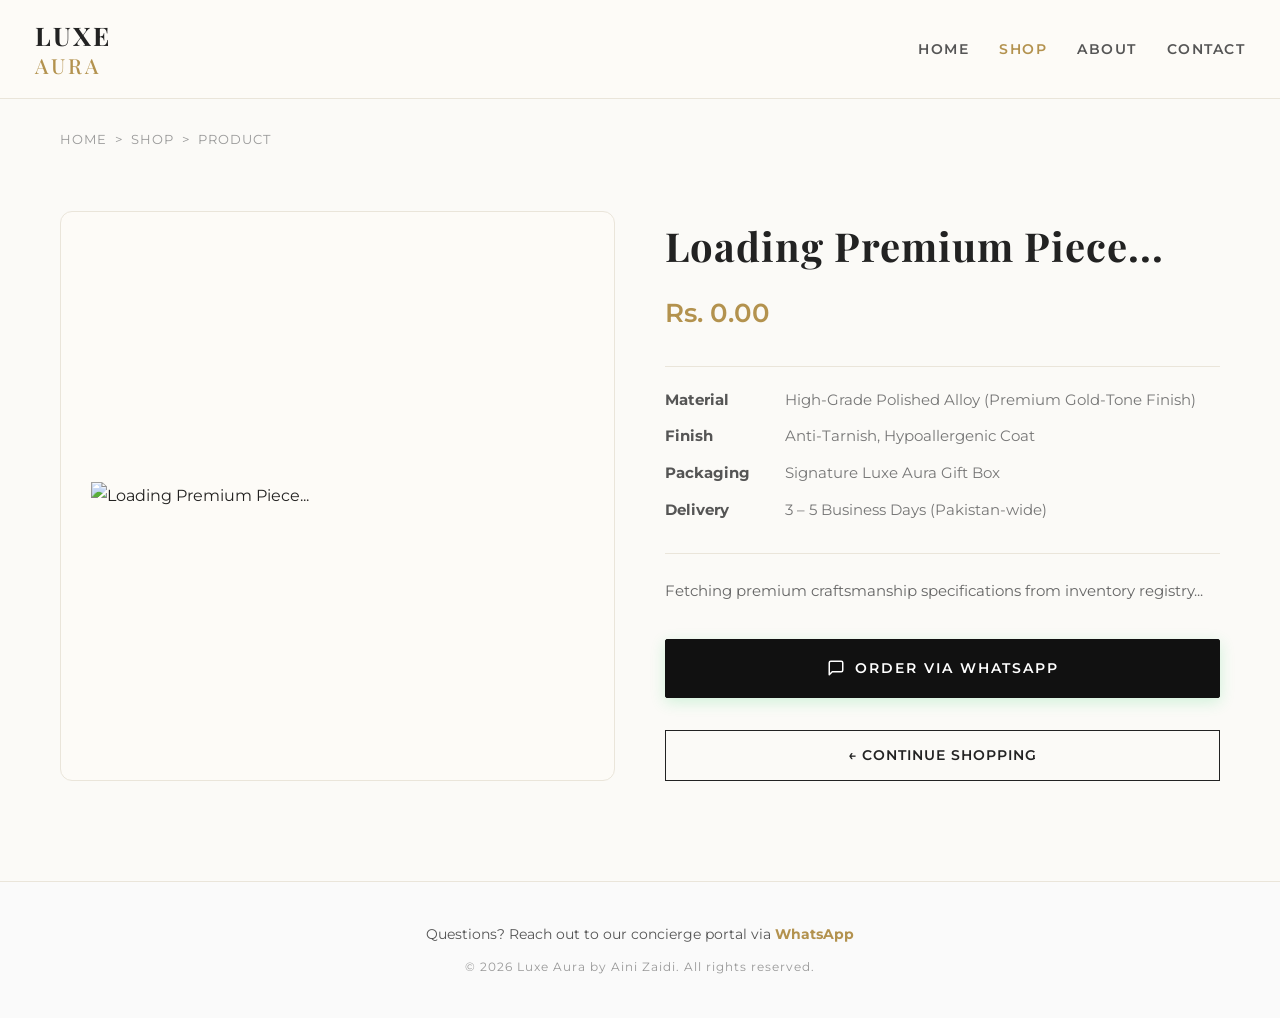
==== commit 19211e80: "changes" ====
--- a/product-detail.html
+++ b/product-detail.html
@@ -179,62 +179,80 @@
         HOME &nbsp;>&nbsp; SHOP &nbsp;>&nbsp; PRODUCT
     </div>
 
-    <main class="detail-container-layout">
-        
-        <div class="img-display-wrapper">
-            <img id="product-detail-img" src="" alt="Loading Premium Piece..." />
-        </div>
-
-        <div class="meta-content-wrapper">
-            <h1 id="product-detail-title" class="luxury-heading">Loading Premium Piece...</h1>
-            
-            <div id="product-detail-price" class="luxury-price">Rs. 0.00</div>
-
-            <div class="spec-table-box">
-                <div class="spec-row">
-                    <div class="spec-label">Material</div>
-                    <div class="spec-val">High-Grade Polished Alloy (Premium Gold-Tone Finish)</div>
-                </div>
-                <div class="spec-row">
-                    <div class="spec-label">Finish</div>
-                    <div class="spec-val">Anti-Tarnish, Hypoallergenic Coat</div>
-                </div>
-                <div class="spec-row">
-                    <div class="spec-label">Packaging</div>
-                    <div class="spec-val">Signature Luxe Aura Gift Box</div>
-                </div>
-                <div class="spec-row">
-                    <div class="spec-label">Delivery</div>
-                    <div class="spec-val">3 – 5 Business Days (Pakistan-wide)</div>
-                </div>
-            </div>
-
-            <p id="product-detail-desc" class="luxury-desc">
-                Fetching premium craftsmanship specifications from inventory registry...
-            </p>
-
-            <a id="whatsapp-order-btn" class="order-btn" href="#" style="display: flex; align-items: center; justify-content: center; gap: 10px; width: 100%; background: #111; color: #fff; border: 1px solid #111; padding: 16px 20px; font-size: 0.9rem; font-weight: 600; letter-spacing: 2px; text-transform: uppercase; text-decoration: none; border-radius: 2px; transition: all 0.3s cubic-bezier(0.25, 0.46, 0.45, 0.94); box-sizing: border-box; margin-bottom: 12px;">
-    <svg width="18" height="18" viewBox="0 0 24 24" fill="none" stroke="currentColor" stroke-width="2" stroke-linecap="round" stroke-linejoin="round" style="transition: transform 0.3s ease;"><path d="M21 15a2 2 0 0 1-2 2H7l-4 4V5a2 2 0 0 1 2-2h14a2 2 0 0 1 2 2z"></path></svg>
-    Order Via WhatsApp
-</a>
-
-<style>
-    #whatsapp-order-btn:hover {
-        background: #b3924e !important; /* Premium Luxury Gold Transition */
-        border-color: #b3924e !important;
-        box-shadow: 0 8px 20px rgba(179, 146, 78, 0.2);
-        transform: translateY(-2px);
-    }
-    #whatsapp-order-btn:hover stroke {
-        transform: scale(1.05);
-    }
-</style>
-
-            <a href="shop.html" class="back-shopping-btn">
-                ← CONTINUE SHOPPING
-            </a>
-        </div>
-    </main>
+   <main class="detail-container-layout">
+        
+    <div class="img-display-wrapper" style="position: relative; overflow: hidden; border-radius: 12px;">
+        
+        <button id="prev-img-btn" class="slider-arrow-btn" style="display: none; position: absolute; left: 15px; top: 50%; transform: translateY(-50%); background: rgba(0, 0, 0, 0.7); color: #D4AF37; border: 1px solid #D4AF37; width: 45px; height: 45px; cursor: pointer; border-radius: 50%; font-size: 22px; font-weight: bold; z-index: 10; align-items: center; justify-content: center; transition: all 0.3s ease;">
+            &#10094;
+        </button>
+        
+        <img id="product-detail-img" src="" alt="Loading Premium Piece..." style="width: 100%; height: auto; display: block; object-fit: cover;" />
+        
+        <button id="next-img-btn" class="slider-arrow-btn" style="display: none; position: absolute; right: 15px; top: 50%; transform: translateY(-50%); background: rgba(0, 0, 0, 0.7); color: #D4AF37; border: 1px solid #D4AF37; width: 45px; height: 45px; cursor: pointer; border-radius: 50%; font-size: 22px; font-weight: bold; z-index: 10; align-items: center; justify-content: center; transition: all 0.3s ease;">
+            &#10095;
+        </button>
+
+        <style>
+            .slider-arrow-btn:hover {
+                background: #D4AF37 !important;
+                color: #000000 !important;
+                box-shadow: 0 4px 15px rgba(212, 175, 55, 0.4);
+            }
+        </style>
+        
+    </div>
+
+    <div class="meta-content-wrapper">
+        <h1 id="product-detail-title" class="luxury-heading">Loading Premium Piece...</h1>
+        
+        <div id="product-detail-price" class="luxury-price">Rs. 0.00</div>
+
+        <div class="spec-table-box">
+            <div class="spec-row">
+                <div class="spec-label">Material</div>
+                <div class="spec-val">High-Grade Polished Alloy (Premium Gold-Tone Finish)</div>
+            </div>
+            <div class="spec-row">
+                <div class="spec-label">Finish</div>
+                <div class="spec-val">Anti-Tarnish, Hypoallergenic Coat</div>
+            </div>
+            <div class="spec-row">
+                <div class="spec-label">Packaging</div>
+                <div class="spec-val">Signature Luxe Aura Gift Box</div>
+            </div>
+            <div class="spec-row">
+                <div class="spec-label">Delivery</div>
+                <div class="spec-val">3 – 5 Business Days (Pakistan-wide)</div>
+            </div>
+        </div>
+
+        <p id="product-detail-desc" class="luxury-desc">
+            Fetching premium craftsmanship specifications from inventory registry...
+        </p>
+
+        <a id="whatsapp-order-btn" class="order-btn" href="#" style="display: flex; align-items: center; justify-content: center; gap: 10px; width: 100%; background: #111; color: #fff; border: 1px solid #111; padding: 16px 20px; font-size: 0.9rem; font-weight: 600; letter-spacing: 2px; text-transform: uppercase; text-decoration: none; border-radius: 2px; transition: all 0.3s cubic-bezier(0.25, 0.46, 0.45, 0.94); box-sizing: border-box; margin-bottom: 12px;">
+            <svg width="18" height="18" viewBox="0 0 24 24" fill="none" stroke="currentColor" stroke-width="2" stroke-linecap="round" stroke-linejoin="round" style="transition: transform 0.3s ease;"><path d="M21 15a2 2 0 0 1-2 2H7l-4 4V5a2 2 0 0 1 2-2h14a2 2 0 0 1 2 2z"></path></svg>
+            Order Via WhatsApp
+        </a>
+
+        <style>
+            #whatsapp-order-btn:hover {
+                background: #25D366 !important; /* Premium Luxury Gold Transition */
+                border-color: #b3924e !important;
+                box-shadow: 0 8px 20px rgba(179, 146, 78, 0.2);
+                transform: translateY(-2px);
+            }
+            #whatsapp-order-btn:hover stroke {
+                transform: scale(1.05);
+            }
+        </style>
+
+        <a href="shop.html" class="back-shopping-btn">
+            ← CONTINUE SHOPPING
+        </a>
+    </div>
+</main>
 
     <footer style="border-top: 1px solid #eae5da; padding: 40px 0; margin-top: 100px; text-align: center; background: #fafafa;">
         <div style="max-width: 1200px; margin: 0 auto; padding: 0 20px;">
